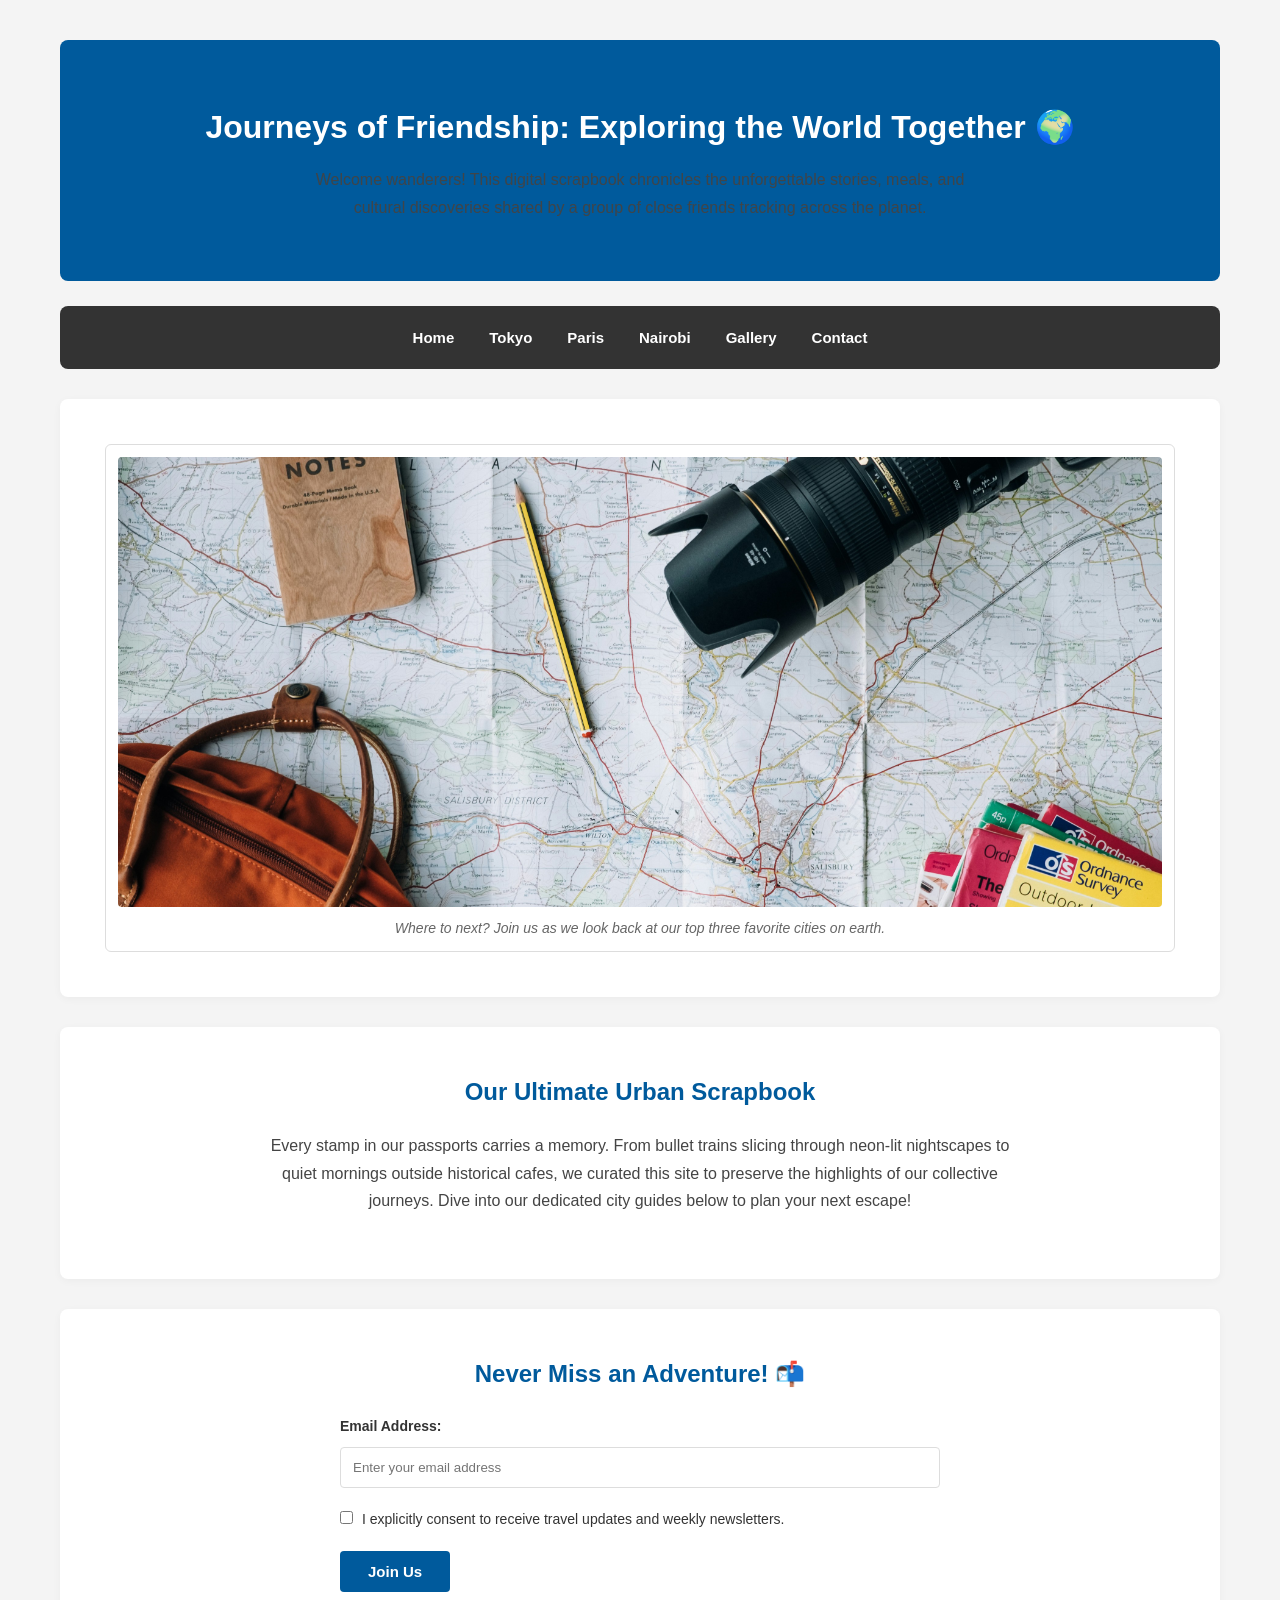
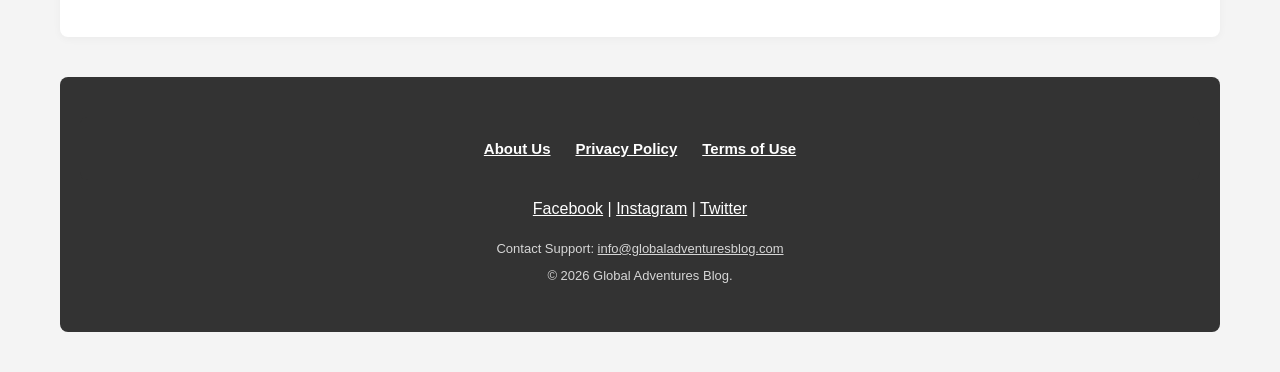
==== index.html @ 6cfa3380 "feat: add homepage layout and bewsletter subscription form (closes #2)" ====
<!DOCTYPE html>
<html lang="en">
<head>
    <!-- Meta tags for document metadata & viewport control -->
    <meta charset="UTF-8">
    <meta name="viewport" content="width=device-width, initial-scale=1.0">
    <title>Global Adventures Blog | Home</title>
    <meta name="description" content="Welcome to Global Adventures Blog! A curated travel log capturing local cuisines, historical walks, and adventures from around the globe.">
    <meta name="keywords" content="travel blog, global adventures, urban guides, world travel diary">
    
    <!-- External stylesheet and favicon linking -->
    <link rel="icon" href="favicon.ico" type="image/x-icon">
    <link rel="stylesheet" href="styles.css">
</head>
<body>

    <!-- MAIN SYSTEM CONTAINER -->
    <div class="blog-container">

        <!-- HEADER SECTION: Title and site subtitle -->
        <header>
            <h1>Journeys of Friendship: Exploring the World Together <span aria-label="world globe">🌍</span></h1>
            <p>Welcome wanderers! This digital scrapbook chronicles the unforgettable stories, meals, and cultural discoveries shared by a group of close friends tracking across the planet.</p>
        </header>

        <!-- NAVIGATION: Links to city guides & main sections -->
        <nav>
            <ul>
                <li><a href="index.html">Home</a></li>
                <li><a href="tokyo.html">Tokyo</a></li>
                <li><a href="paris.html">Paris</a></li>
                <li><a href="nairobi.html">Nairobi</a></li>
                <li><a href="gallery.html">Gallery</a></li>
                <li><a href="contact.html">Contact</a></li>
            </ul>
        </nav>

        <!-- MAIN CONTENT AREA -->
        <main>
            <!-- SECTION 1: Hero Banner Image -->
            <section class="hero-img-container">
                <figure>
                    <img src="assets/images/hero-travel.jpg" alt="Travel documents and map laid out on a table">
                    <figcaption>Where to next? Join us as we look back at our top three favorite cities on earth.</figcaption>
                </figure>
            </section>

            <!-- SECTION 2: Introduction Card -->
            <section>
                <div class="text-center-block">
                    <h2>Our Ultimate Urban Scrapbook</h2>
                    <p>Every stamp in our passports carries a memory. From bullet trains slicing through neon-lit nightscapes to quiet mornings outside historical cafes, we curated this site to preserve the highlights of our collective journeys. Dive into our dedicated city guides below to plan your next escape!</p>
                </div>
            </section>

            <!-- SECTION 3: Newsletter Sign-up Form -->
            <section>
                <div class="text-center-block">
                    <h2>Never Miss an Adventure! <span aria-label="mailbox">📬</span></h2>
                    
                    <form action="#subscribe" method="post">
                        <!-- Email Input -->
                        <label for="sub-email">Email Address:</label>
                        <input type="email" id="sub-email" name="subscriber_email" placeholder="Enter your email address" required>
                        
                        <!-- Explicit Consent Checkbox -->
                        <label style="display: block; margin-bottom: 20px; font-weight: normal;">
                            <input type="checkbox" name="consent" required style="margin-right: 5px; width: auto;">
                            I explicitly consent to receive travel updates and weekly newsletters.
                        </label>
                        
                        <!-- Submit Action -->
                        <button type="submit">Join Us</button>
                    </form>
                </div>
            </section>
        </main>

        <!-- FOOTER SECTION: Secondary navigation & social links -->
        <footer>
            <nav>
                <ul>
                    <li><a href="#">About Us</a></li>
                    <li><a href="#">Privacy Policy</a></li>
                    <li><a href="#">Terms of Use</a></li>
                </ul>
            </nav>

            <div class="social-media" style="margin: 15px 0;">
                <a href="#" aria-label="Follow us on Facebook">Facebook</a> | 
                <a href="#" aria-label="Follow us on Instagram">Instagram</a> | 
                <a href="#" aria-label="Follow us on Twitter">Twitter</a>
            </div>

            <div>
                <p>Contact Support: <a href="mailto:info@globaladventuresblog.com">info@globaladventuresblog.com</a></p>
                <p>&copy; 2026 Global Adventures Blog.</p>
            </div>
        </footer>

    </div>

</body>
</html>
---- styles.css ----
/* ==========================================
   GLOBAL RESET & BASE STYLING
   - Ensures consistent box sizing across browsers
   - Resets default margins and paddings
   ========================================== */
* {
    box-sizing: border-box;
    margin: 0;
    padding: 0;
}

body {
    font-family: 'Arial', sans-serif;
    line-height: 1.7;
    color: #333333;
    background-color: #f4f4f4;
    padding: 40px 0;
}

/* ==========================================
   SYSTEM CANVAS CONTAINER (1200PX MAXIMUM)
   - Centered container providing consistent margins
   ========================================== */
.blog-container {
    max-width: 1200px;
    margin: 0 auto;
    padding: 0 20px;
}

/* ==========================================
   HERO HEADER SECTION
   ========================================== */
header {
    text-align: center;
    padding: 60px 30px;
    background: #005a9c;
    color: #ffffff;
    border-radius: 8px;
    margin-bottom: 25px;
}

header h1 {
    font-size: 32px;
    margin-bottom: 12px;
}

header p {
    font-size: 16px;
    opacity: 0.95;
    max-width: 700px;
    margin: 0 auto;
}

/* ==========================================
   NAVIGATION BAR
   ========================================== */
nav ul {
    list-style: none;
    display: flex;
    justify-content: center;
    gap: 35px;
    background: #333333;
    padding: 18px;
    border-radius: 8px;
    margin-bottom: 30px;
}

nav a {
    color: #ffffff;
    text-decoration: none;
    font-weight: bold;
    font-size: 15px;
    transition: color 0.2s ease;
}

/* Target primary menu links for hover boxed background */
header + nav a:hover,
.blog-container > nav a:hover {
    color: #005a9c;
    background: #ffffff;
    padding: 6px 12px;
    border-radius: 4px;
    margin: -6px -12px;
}

/* ==========================================
   EDITORIAL MAIN & CARDS
   ========================================== */
main {
    display: flex;
    flex-direction: column;
    gap: 30px;
}

section {
    background: #ffffff;
    padding: 45px;
    border-radius: 8px;
    box-shadow: 0 2px 8px rgba(0,0,0,0.04);
}

.text-center-block {
    text-align: center;
    max-width: 750px;
    margin: 0 auto;
}

h2 {
    font-size: 24px;
    color: #005a9c;
    margin-bottom: 20px;
}

p {
    font-size: 16px;
    margin-bottom: 20px;
    color: #444444;
}

/* ==========================================
   PHOTO GALLERY GRID (GALLERY.HTML)
   ========================================== */
#photo-gallery ul {
    list-style: none;
    display: grid;
    grid-template-columns: repeat(3, 1fr);
    gap: 25px;
    margin-top: 25px;
}

#photo-gallery section {
    box-shadow: none;
    padding: 20px 0 40px 0;
    border-bottom: 1px solid #e5e8ef;
}

#photo-gallery section:last-of-type {
    border-bottom: none;
    padding-bottom: 0;
}

figure {
    background: #ffffff;
    padding: 12px;
    border-radius: 6px;
    border: 1px solid #ddd;
    text-align: center;
}

img {
    display: block;
    width: 100%;
    height: 260px;
    object-fit: cover;
    border-radius: 4px;
    margin-bottom: 12px;
}

figcaption {
    font-size: 14px;
    color: #666;
    font-style: italic;
    line-height: 1.4;
}

/* ==========================================
   HERO MEDIA & RESPONSIVE EMBEDS
   ========================================== */
.hero-img-container img {
    height: 450px;
    object-fit: cover;
}

.video-wrapper {
    position: relative;
    padding-bottom: 56.25%;
    height: 0;
    max-width: 800px;
    margin: 25px auto;
}

.video-wrapper iframe {
    position: absolute;
    top: 0;
    left: 0;
    width: 100%;
    height: 100%;
    border: 0;
    border-radius: 6px;
}

/* ==========================================
   FORM SYSTEM (CONTACT & NEWSLETTER)
   ========================================== */
form {
    max-width: 600px;
    margin: 20px auto 0 auto;
    text-align: left;
}

form label {
    display: block;
    font-weight: bold;
    font-size: 14px;
    margin-bottom: 8px;
}

form input[type="text"],
form input[type="email"],
form textarea {
    width: 100%;
    padding: 12px;
    margin-bottom: 20px;
    border: 1px solid #ddd;
    border-radius: 4px;
    font-family: inherit;
}

form button {
    background: #005a9c;
    color: #ffffff;
    border: none;
    padding: 12px 28px;
    font-size: 15px;
    font-weight: bold;
    border-radius: 4px;
    cursor: pointer;
    transition: background 0.2s ease;
}

form button:hover {
    background: #032e4d;
}

/* ==========================================
   FOOTER SECTION
   ========================================== */
footer {
    background: #333333;
    color: #ffffff;
    border-radius: 8px;
    padding: 40px 20px;
    text-align: center;
    margin-top: 40px;
}

footer ul {
    list-style: none;
    display: flex;
    justify-content: center;
    gap: 25px;
    margin-bottom: 15px;
}

footer a {
    color: #ffffff;
    text-decoration: underline;
    transition: color 0.2s ease;
}

footer a:hover {
    color: #0f91ee;
    background: none;
    padding: 0;
    margin: 0;
}

footer p {
    color: #ffffff;
    font-size: 13px;
    opacity: 0.8;
    margin-bottom: 5px;
}
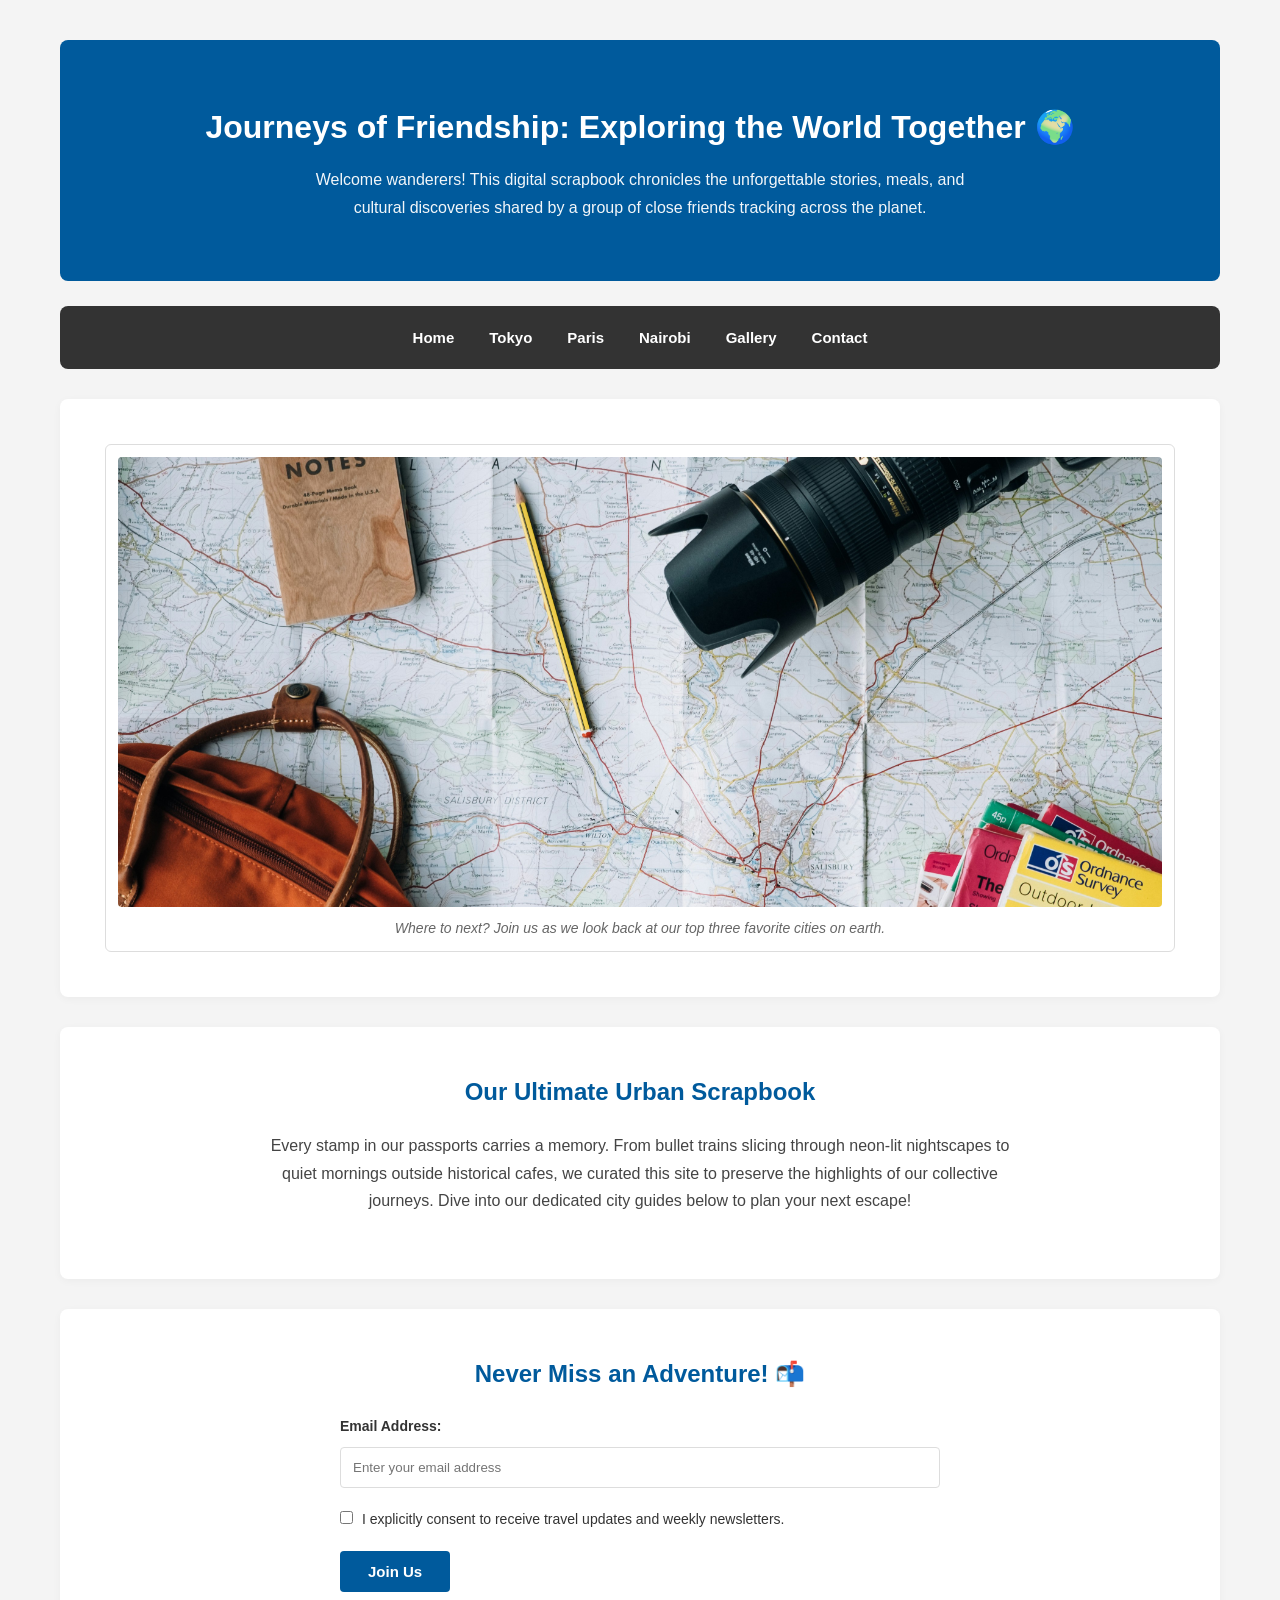
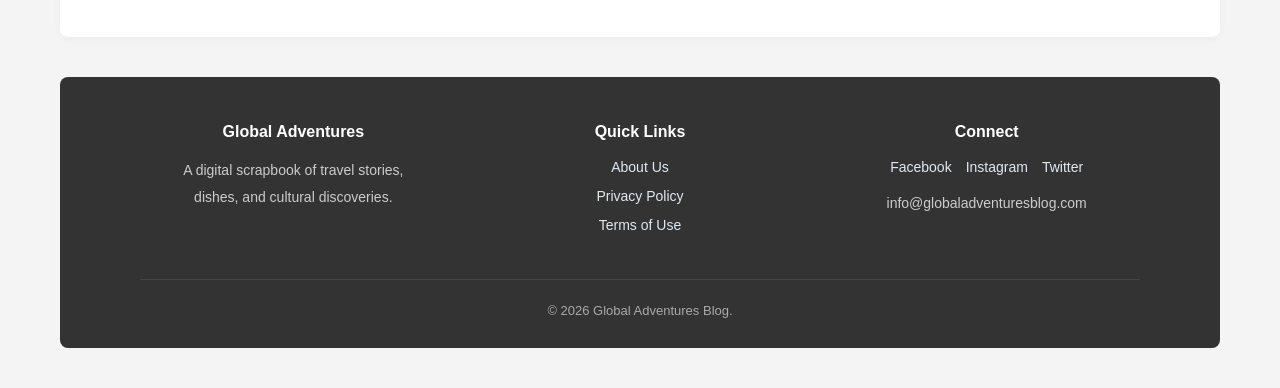
==== commit d4e71f37: "style: implement symmetrical 3-column footer layout across all pages (closes #9)" ====
--- a/index.html
+++ b/index.html
@@ -76,25 +76,44 @@
             </section>
         </main>
 
-        <!-- FOOTER SECTION: Secondary navigation & social links -->
+        <!-- FOOTER SECTION: Secondary navigation & social links 3-COLUMN FOOTER  -->        
         <footer>
-            <nav>
-                <ul>
-                    <li><a href="#">About Us</a></li>
-                    <li><a href="#">Privacy Policy</a></li>
-                    <li><a href="#">Terms of Use</a></li>
-                </ul>
-            </nav>
+            <div class="footer-container">
+                <div class="footer-grid">
+                    <!-- Column 1: Brand -->
+                    <div class="footer-col">
+                        <h4>Global Adventures</h4>
+                        <p>A digital scrapbook of travel stories, dishes, and cultural discoveries.</p>
+                    </div>
 
-            <div class="social-media" style="margin: 15px 0;">
-                <a href="#" aria-label="Follow us on Facebook">Facebook</a> | 
-                <a href="#" aria-label="Follow us on Instagram">Instagram</a> | 
-                <a href="#" aria-label="Follow us on Twitter">Twitter</a>
-            </div>
+                    <!-- Column 2: Quick Links -->
+                    <div class="footer-col">
+                        <h4>Quick Links</h4>
+                        <ul>
+                            <li><a href="#">About Us</a></li>
+                            <li><a href="#">Privacy Policy</a></li>
+                            <li><a href="#">Terms of Use</a></li>
+                        </ul>
+                    </div>
 
-            <div>
-                <p>Contact Support: <a href="mailto:info@globaladventuresblog.com">info@globaladventuresblog.com</a></p>
-                <p>&copy; 2026 Global Adventures Blog.</p>
+                    <!-- Column 3: Social & Contact -->
+                    <div class="footer-col">
+                        <h4>Connect</h4>
+                        <div class="footer-socials">
+                            <a href="#" aria-label="Facebook">Facebook</a>
+                            <a href="#" aria-label="Instagram">Instagram</a>
+                            <a href="#" aria-label="Twitter">Twitter</a>
+                        </div>
+                        <p class="footer-email">
+                            <a href="mailto:info@globaladventuresblog.com">info@globaladventuresblog.com</a>
+                        </p>
+                    </div>
+                </div>
+
+                <!-- Centered Copyright -->
+                <div class="footer-bottom">
+                    <p>&copy; 2026 Global Adventures Blog.</p>
+                </div>
             </div>
         </footer>
 
--- a/styles.css
+++ b/styles.css
@@ -42,10 +42,12 @@
 header h1 {
     font-size: 32px;
     margin-bottom: 12px;
+    color: #ffffff; /* Explicitly set heading to crisp white */
 }
 
 header p {
     font-size: 16px;
+    color: #ffffff; /* FIXED: Changed from dark text to pure white for 100% visibility */
     opacity: 0.95;
     max-width: 700px;
     margin: 0 auto;
@@ -233,41 +235,127 @@
 }
 
 /* ==========================================
-   FOOTER SECTION
+   FOOTER SECTION 3-COLUMN FOOTER
    ========================================== */
 footer {
     background: #333333;
     color: #ffffff;
+    padding: 45px 30px 25px 30px;
     border-radius: 8px;
-    padding: 40px 20px;
-    text-align: center;
     margin-top: 40px;
-}
-
-footer ul {
+    width: 100%;
+}
+
+/* Outer Container */
+.footer-container {
+    max-width: 1000px;
+    margin: 0 auto;
+}
+
+/* Grid Layout with Equal Tracks & Uniform Gaps */
+.footer-grid {
+    display: grid;
+    grid-template-columns: repeat(3, 1fr);
+    gap: 40px;
+    align-items: start;
+    text-align: center;
+    margin-bottom: 35px;
+}
+
+/* 1. Standardize Headings */
+.footer-col h4 {
+    font-size: 16px;
+    font-weight: 600;
+    color: #ffffff;
+    margin: 0 0 16px 0; /* Fixed 16px bottom gap to start line 1 together */
+    line-height: 1.2;
+}
+
+/* 2. Absolute Baseline Reset for First Children */
+.footer-col > p,
+.footer-col > ul,
+.footer-col > .footer-socials {
+    margin-top: 0;
+    padding-top: 0;
+}
+
+/* Column 1: Paragraph */
+.footer-col p {
+    font-size: 14px;
+    color: #cccccc;
+    line-height: 1.9; /* Increased line spacing so wrapped lines don't feel squished */
+    margin-bottom: 0;
+    max-width: 260px; /* Constrains line length so it breaks into balanced lines */
+    margin-left: auto;
+    margin-right: auto;
+}
+
+/* Column 2: Quick Links List */
+.footer-col ul {
     list-style: none;
+    padding-left: 0;
+    margin-bottom: 0;
+}
+
+.footer-col ul li {
+    font-size: 14px;
+    line-height: 1.5; /* Matches Column 1 paragraph line-height exactly */
+    margin-bottom: 8px;
+}
+
+/* Base Links & Hovers */
+footer a {
+    color: #e2e8f0;
+    text-decoration: none;
+    font-size: 14px;
+    transition: color 0.2s ease-in-out;
+}
+
+footer a:hover,
+footer a:focus {
+    color: #38bdf8;
+    text-decoration: underline;
+    text-underline-offset: 3px;
+}
+
+/* Column 3: Social Links Layout */
+.footer-socials {
     display: flex;
     justify-content: center;
-    gap: 25px;
-    margin-bottom: 15px;
-}
-
-footer a {
-    color: #ffffff;
-    text-decoration: underline;
-    transition: color 0.2s ease;
-}
-
-footer a:hover {
-    color: #0f91ee;
-    background: none;
-    padding: 0;
+    gap: 14px;
+    margin-bottom: 12px;
+}
+
+.footer-socials a {
+    line-height: 1.5; /* Forces social link text to match Column 1 and 2 heights */
+}
+
+.footer-col .footer-email {
+    font-size: 13px;
+    margin-top: 10px;
+}
+
+.footer-email a {
+    color: #cccccc;
+}
+
+/* Bottom Copyright Bar */
+.footer-bottom {
+    border-top: 1px solid #444444;
+    padding-top: 20px;
+    text-align: center;
+}
+
+.footer-bottom p {
+    font-size: 13px;
+    color: #aaaaaa;
     margin: 0;
 }
 
-footer p {
-    color: #ffffff;
-    font-size: 13px;
-    opacity: 0.8;
-    margin-bottom: 5px;
+/* Responsive View for Mobile */
+@media (max-width: 768px) {
+    .footer-grid {
+        grid-template-columns: 1fr;
+        gap: 30px;
+    }
 }
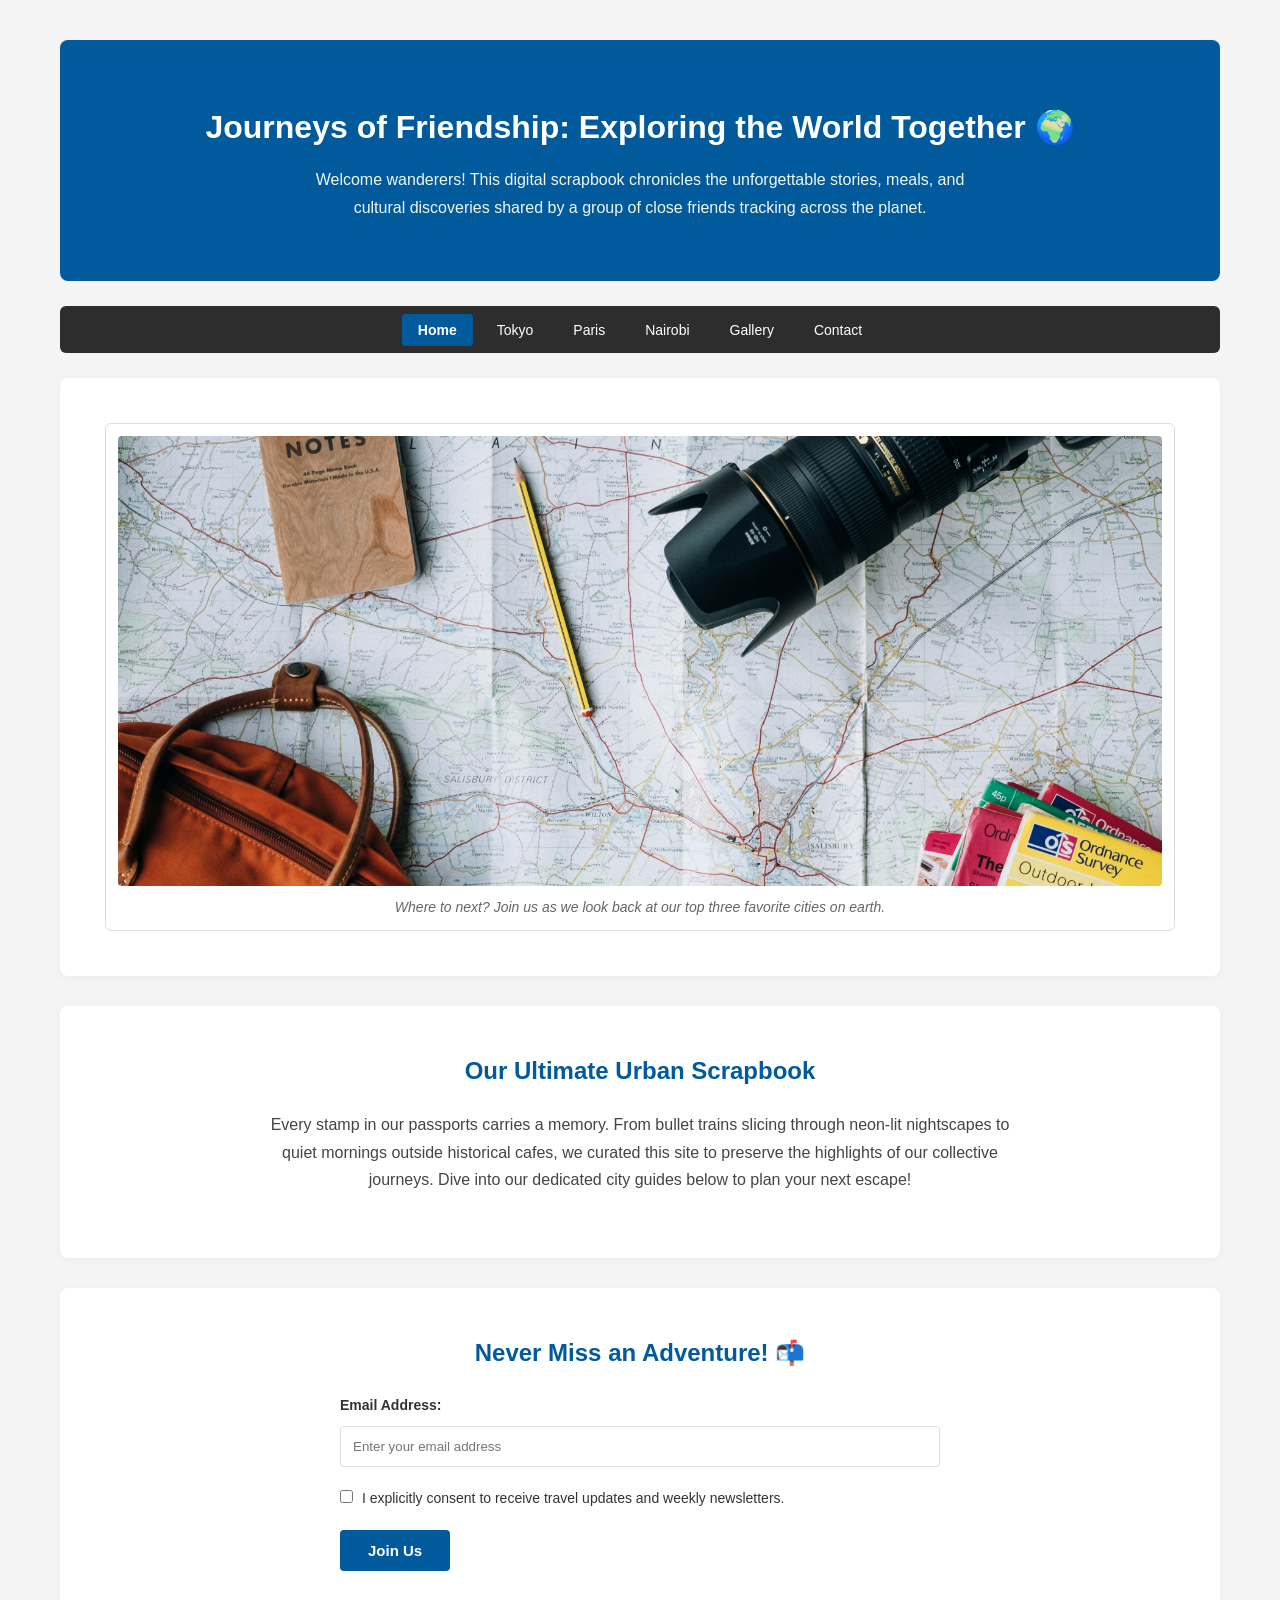
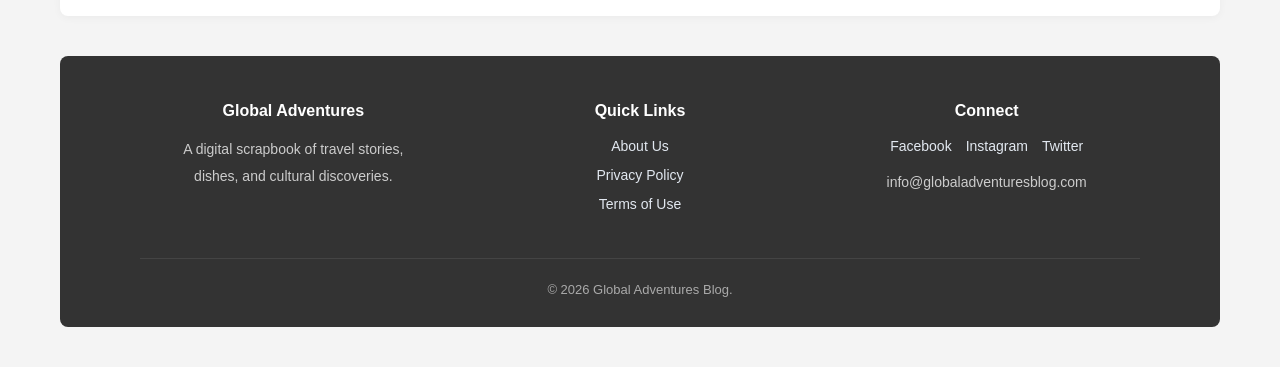
==== commit 2188c18d: "feat: add active navigation state styling across all pages (closes #10)" ====
--- a/index.html
+++ b/index.html
@@ -26,7 +26,7 @@
         <!-- NAVIGATION: Links to city guides & main sections -->
         <nav>
             <ul>
-                <li><a href="index.html">Home</a></li>
+                <li><a href="index.html" class="active">Home</a></li>
                 <li><a href="tokyo.html">Tokyo</a></li>
                 <li><a href="paris.html">Paris</a></li>
                 <li><a href="nairobi.html">Nairobi</a></li>
--- a/styles.css
+++ b/styles.css
@@ -54,35 +54,48 @@
 }
 
 /* ==========================================
-   NAVIGATION BAR
-   ========================================== */
+   NAVIGATION & ACTIVE STATES
+   ========================================== */
+
+nav {
+    background-color: #2d2d2d; /* Retains your dark top navigation bar background */
+    padding: 10px 0;
+    margin-bottom: 25px;
+    border-radius: 6px;
+}
+
 nav ul {
     list-style: none;
+    padding: 0;
+    margin: 0;
     display: flex;
     justify-content: center;
-    gap: 35px;
-    background: #333333;
-    padding: 18px;
-    border-radius: 8px;
-    margin-bottom: 30px;
+    gap: 8px;
+    flex-wrap: wrap;
 }
 
 nav a {
     color: #ffffff;
     text-decoration: none;
-    font-weight: bold;
-    font-size: 15px;
-    transition: color 0.2s ease;
-}
-
-/* Target primary menu links for hover boxed background */
-header + nav a:hover,
-.blog-container > nav a:hover {
-    color: #005a9c;
-    background: #ffffff;
-    padding: 6px 12px;
+    padding: 8px 16px;
     border-radius: 4px;
-    margin: -6px -12px;
+    font-size: 14px;
+    font-weight: 500;
+    transition: background-color 0.2s ease-in-out, color 0.2s ease-in-out;
+}
+
+/* Hover & Focus state for standard (non-active) links */
+nav a:hover,
+nav a:focus {
+    color: #38bdf8; /* High-contrast sky blue accent */
+    background-color: rgba(255, 255, 255, 0.1);
+}
+
+/* Active Page Indicator (Matches current active page) */
+nav a.active {
+    background-color: #005a9c; /* Brand primary blue background badge */
+    color: #ffffff;
+    font-weight: 600;
 }
 
 /* ==========================================
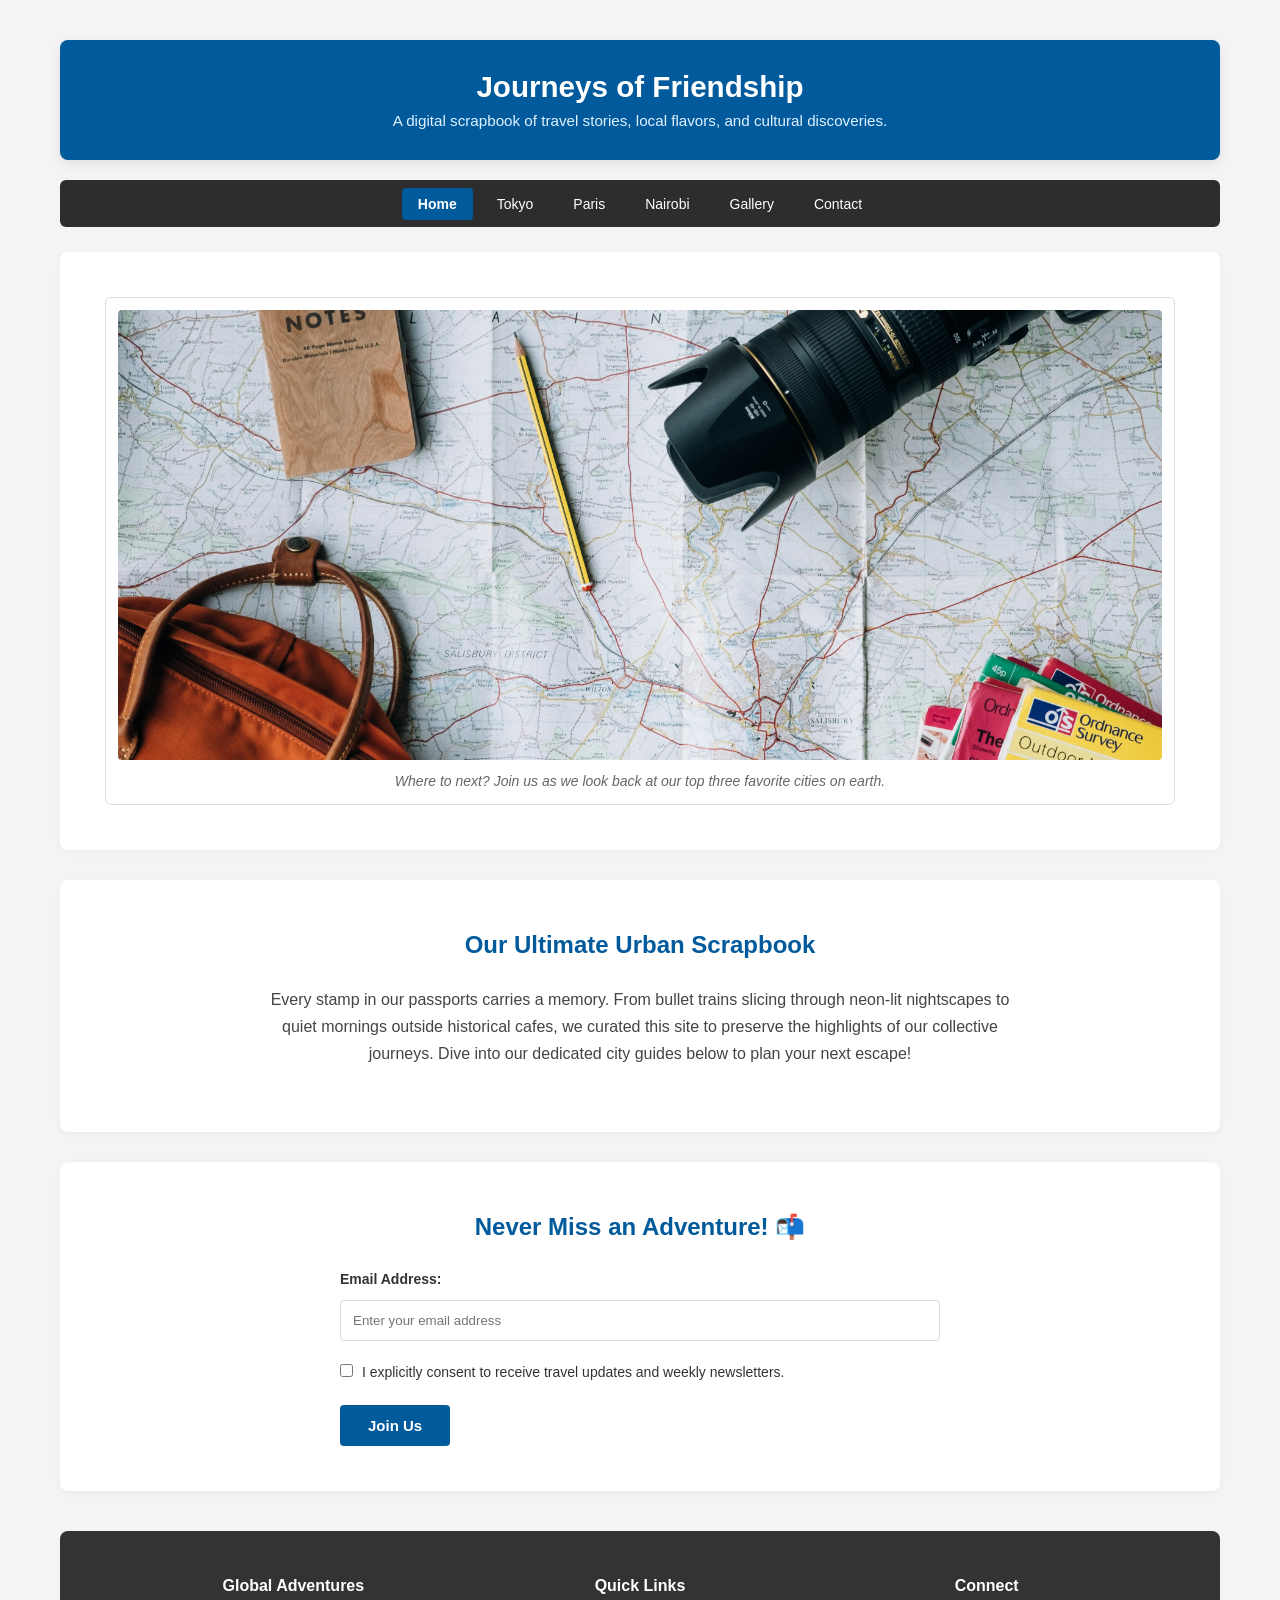
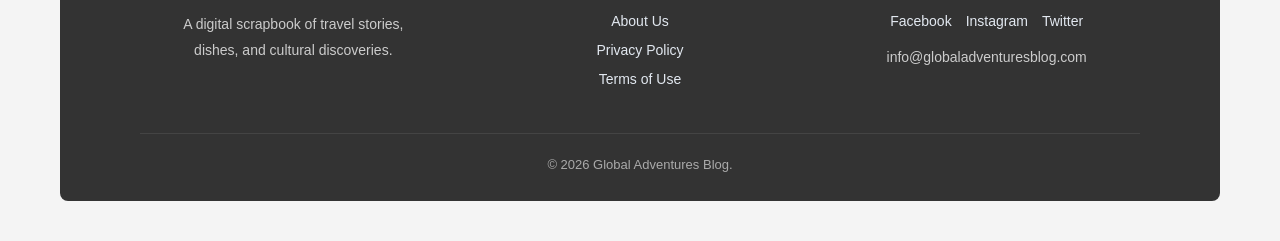
==== commit ab261179: "refactor: streamline header banners and copy across all pages (closes #11)" ====
--- a/index.html
+++ b/index.html
@@ -19,8 +19,8 @@
 
         <!-- HEADER SECTION: Title and site subtitle -->
         <header>
-            <h1>Journeys of Friendship: Exploring the World Together <span aria-label="world globe">🌍</span></h1>
-            <p>Welcome wanderers! This digital scrapbook chronicles the unforgettable stories, meals, and cultural discoveries shared by a group of close friends tracking across the planet.</p>
+            <h1>Journeys of Friendship</h1>
+            <p>A digital scrapbook of travel stories, local flavors, and cultural discoveries.</p>
         </header>
 
         <!-- NAVIGATION: Links to city guides & main sections -->
--- a/styles.css
+++ b/styles.css
@@ -28,29 +28,39 @@
 }
 
 /* ==========================================
-   HERO HEADER SECTION
-   ========================================== */
+   HEADER SECTION (UNIFORM SIZING)
+   ========================================== */
+
 header {
-    text-align: center;
-    padding: 60px 30px;
-    background: #005a9c;
-    color: #ffffff;
+    background-color: #005a9c;
+    color: #ffffff;
+    text-align: center;
+    padding: 24px 20px;
     border-radius: 8px;
-    margin-bottom: 25px;
+    margin-bottom: 20px;
+    box-shadow: 0 4px 12px rgba(0, 0, 0, 0.08);
+    
+    /* Lock uniform height across all pages */
+    min-height: 120px;
+    display: flex;
+    flex-direction: column;
+    justify-content: center;
+    align-items: center;
 }
 
 header h1 {
-    font-size: 32px;
-    margin-bottom: 12px;
-    color: #ffffff; /* Explicitly set heading to crisp white */
+    font-size: 1.85rem;
+    font-weight: 700;
+    margin: 0 0 6px 0;
+    line-height: 1.2;
 }
 
 header p {
-    font-size: 16px;
-    color: #ffffff; /* FIXED: Changed from dark text to pure white for 100% visibility */
-    opacity: 0.95;
-    max-width: 700px;
-    margin: 0 auto;
+    font-size: 0.95rem;
+    color: #e0f2fe;
+    margin: 0;
+    max-width: 580px;
+    line-height: 1.4;
 }
 
 /* ==========================================
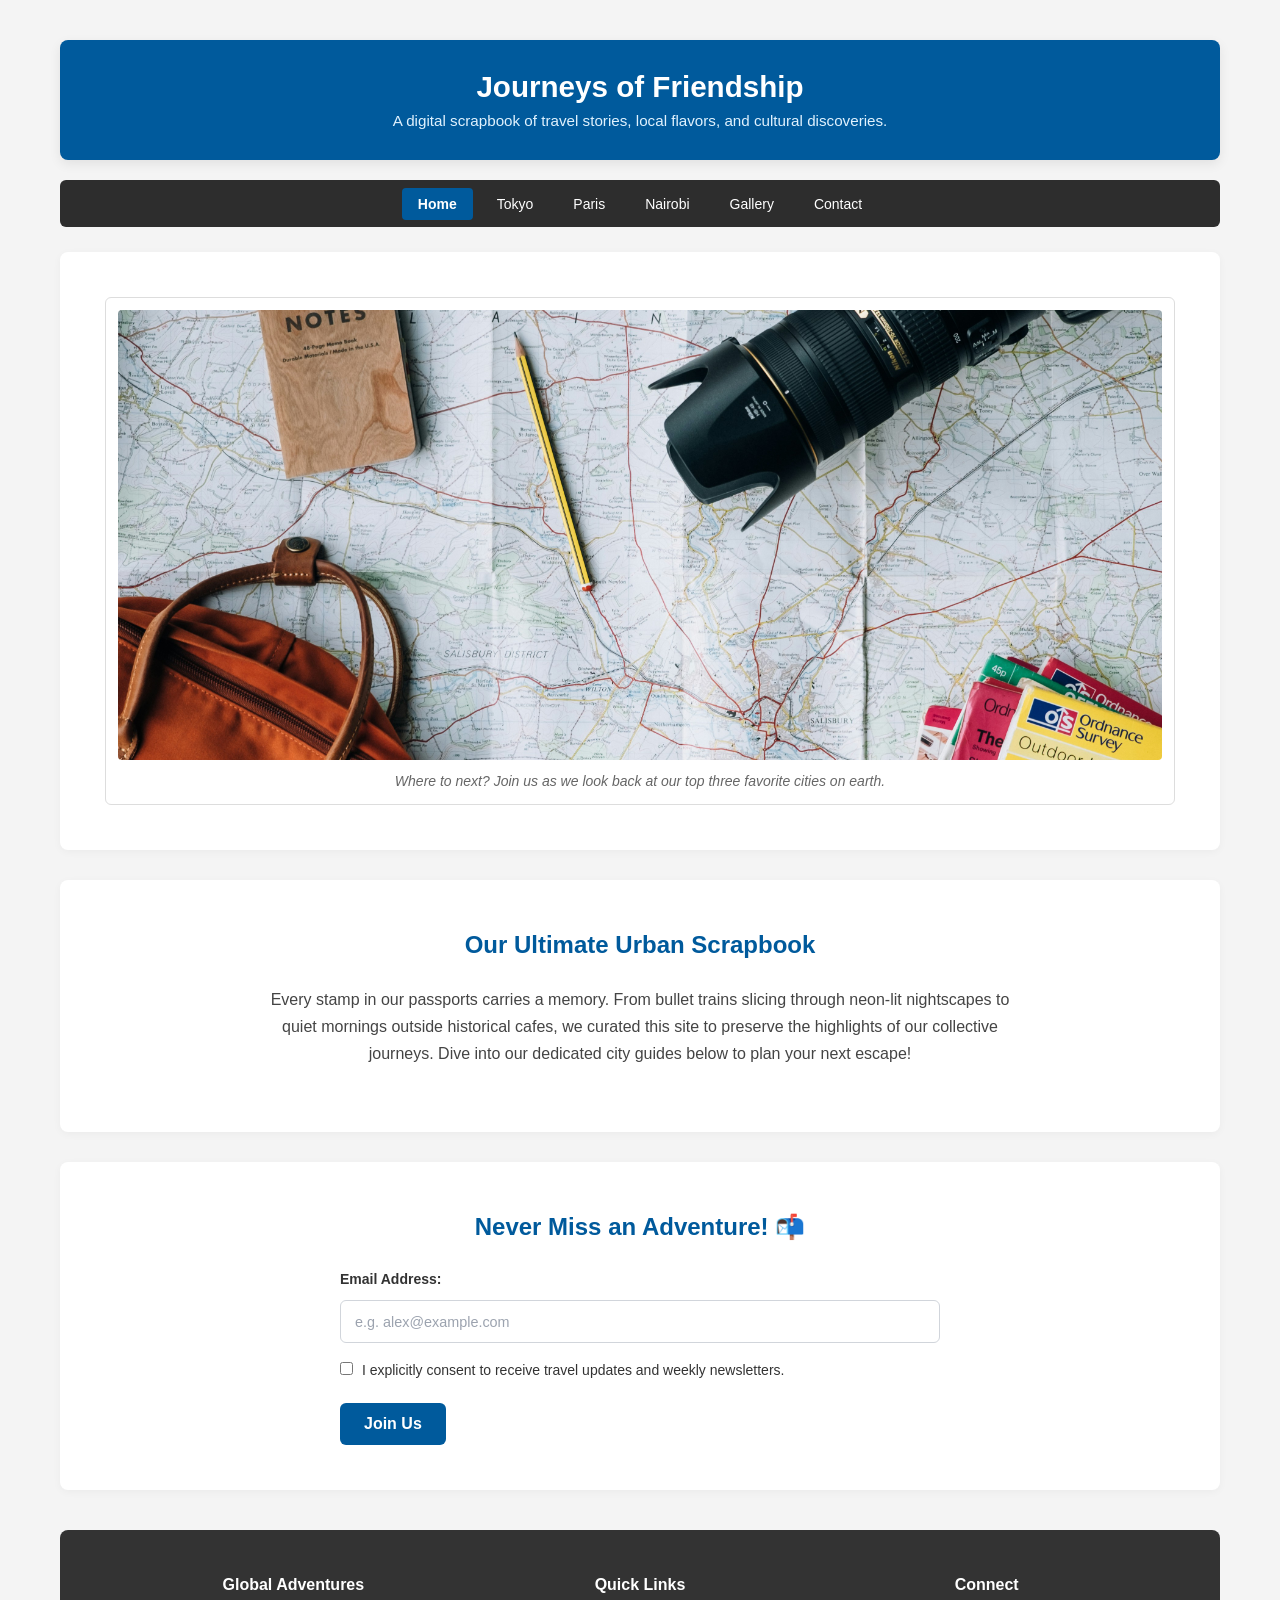
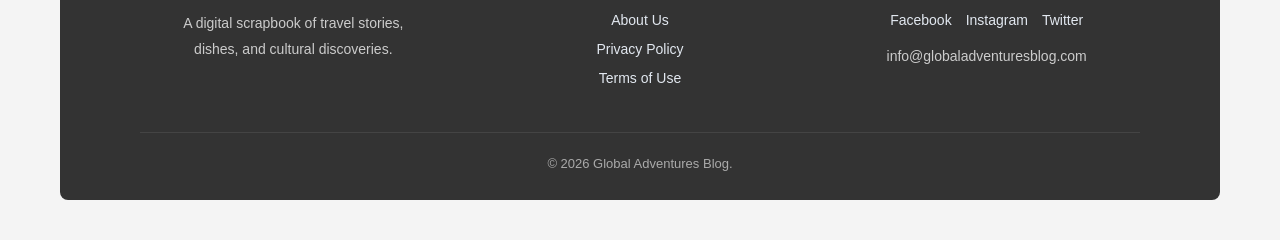
==== commit 342ebff9: "ux: add descriptive placeholder attributes to form fields (closes #13)" ====
--- a/index.html
+++ b/index.html
@@ -61,7 +61,7 @@
                     <form action="#subscribe" method="post">
                         <!-- Email Input -->
                         <label for="sub-email">Email Address:</label>
-                        <input type="email" id="sub-email" name="subscriber_email" placeholder="Enter your email address" required>
+                        <input type="email" id="sub-email" name="subscriber_email" placeholder="e.g. alex@example.com" required>
                         
                         <!-- Explicit Consent Checkbox -->
                         <label style="display: block; margin-bottom: 20px; font-weight: normal;">
--- a/styles.css
+++ b/styles.css
@@ -230,31 +230,70 @@
     margin-bottom: 8px;
 }
 
+/* Base Input & Textarea Styles */
 form input[type="text"],
 form input[type="email"],
 form textarea {
     width: 100%;
-    padding: 12px;
-    margin-bottom: 20px;
-    border: 1px solid #ddd;
-    border-radius: 4px;
+    padding: 12px 14px;
+    margin-bottom: 16px;
+    border: 1px solid #d1d5db;
+    border-radius: 6px;
     font-family: inherit;
-}
-
-form button {
-    background: #005a9c;
-    color: #ffffff;
+    font-size: 0.95rem;
+    color: #1f2937;
+    background-color: #ffffff;
+    box-sizing: border-box;
+    transition: border-color 0.2s ease, box-shadow 0.2s ease;
+}
+
+/* Input Focus Ring (High contrast & accessible) */
+form input[type="text"]:focus,
+form input[type="email"]:focus,
+form textarea:focus {
+    outline: none;
+    border-color: #005a9c;
+    box-shadow: 0 0 0 3px rgba(56, 189, 248, 0.35); /* Soft sky blue halo */
+}
+
+/* Placeholder Text Styling */
+form input::placeholder,
+form textarea::placeholder {
+    color: #9ca3af; /* Soft slate gray */
+    opacity: 1; /* Firefox default fix */
+    font-size: 0.9rem;
+}
+
+/* Base Submit Button */
+form button[type="submit"] {
+    display: inline-block;
+    background-color: #005a9c;
+    color: #ffffff;
+    font-size: 1rem;
+    font-weight: 600;
+    padding: 12px 24px;
     border: none;
-    padding: 12px 28px;
-    font-size: 15px;
-    font-weight: bold;
-    border-radius: 4px;
+    border-radius: 6px;
     cursor: pointer;
-    transition: background 0.2s ease;
-}
-
-form button:hover {
-    background: #032e4d;
+    transition: background-color 0.2s ease, transform 0.1s ease, box-shadow 0.2s ease;
+}
+
+/* Button Hover State */
+form button[type="submit"]:hover {
+    background-color: #004070; /* Deeper shade of blue */
+    box-shadow: 0 4px 10px rgba(0, 90, 156, 0.25);
+}
+
+/* Button Focus State (Keyboard Navigation) */
+form button[type="submit"]:focus {
+    outline: none;
+    box-shadow: 0 0 0 3px rgba(56, 189, 248, 0.5);
+}
+
+/* Button Click/Active State */
+form button[type="submit"]:active {
+    transform: translateY(1px); /* Slight press down effect */
+    box-shadow: 0 2px 4px rgba(0, 0, 0, 0.15);
 }
 
 /* ==========================================
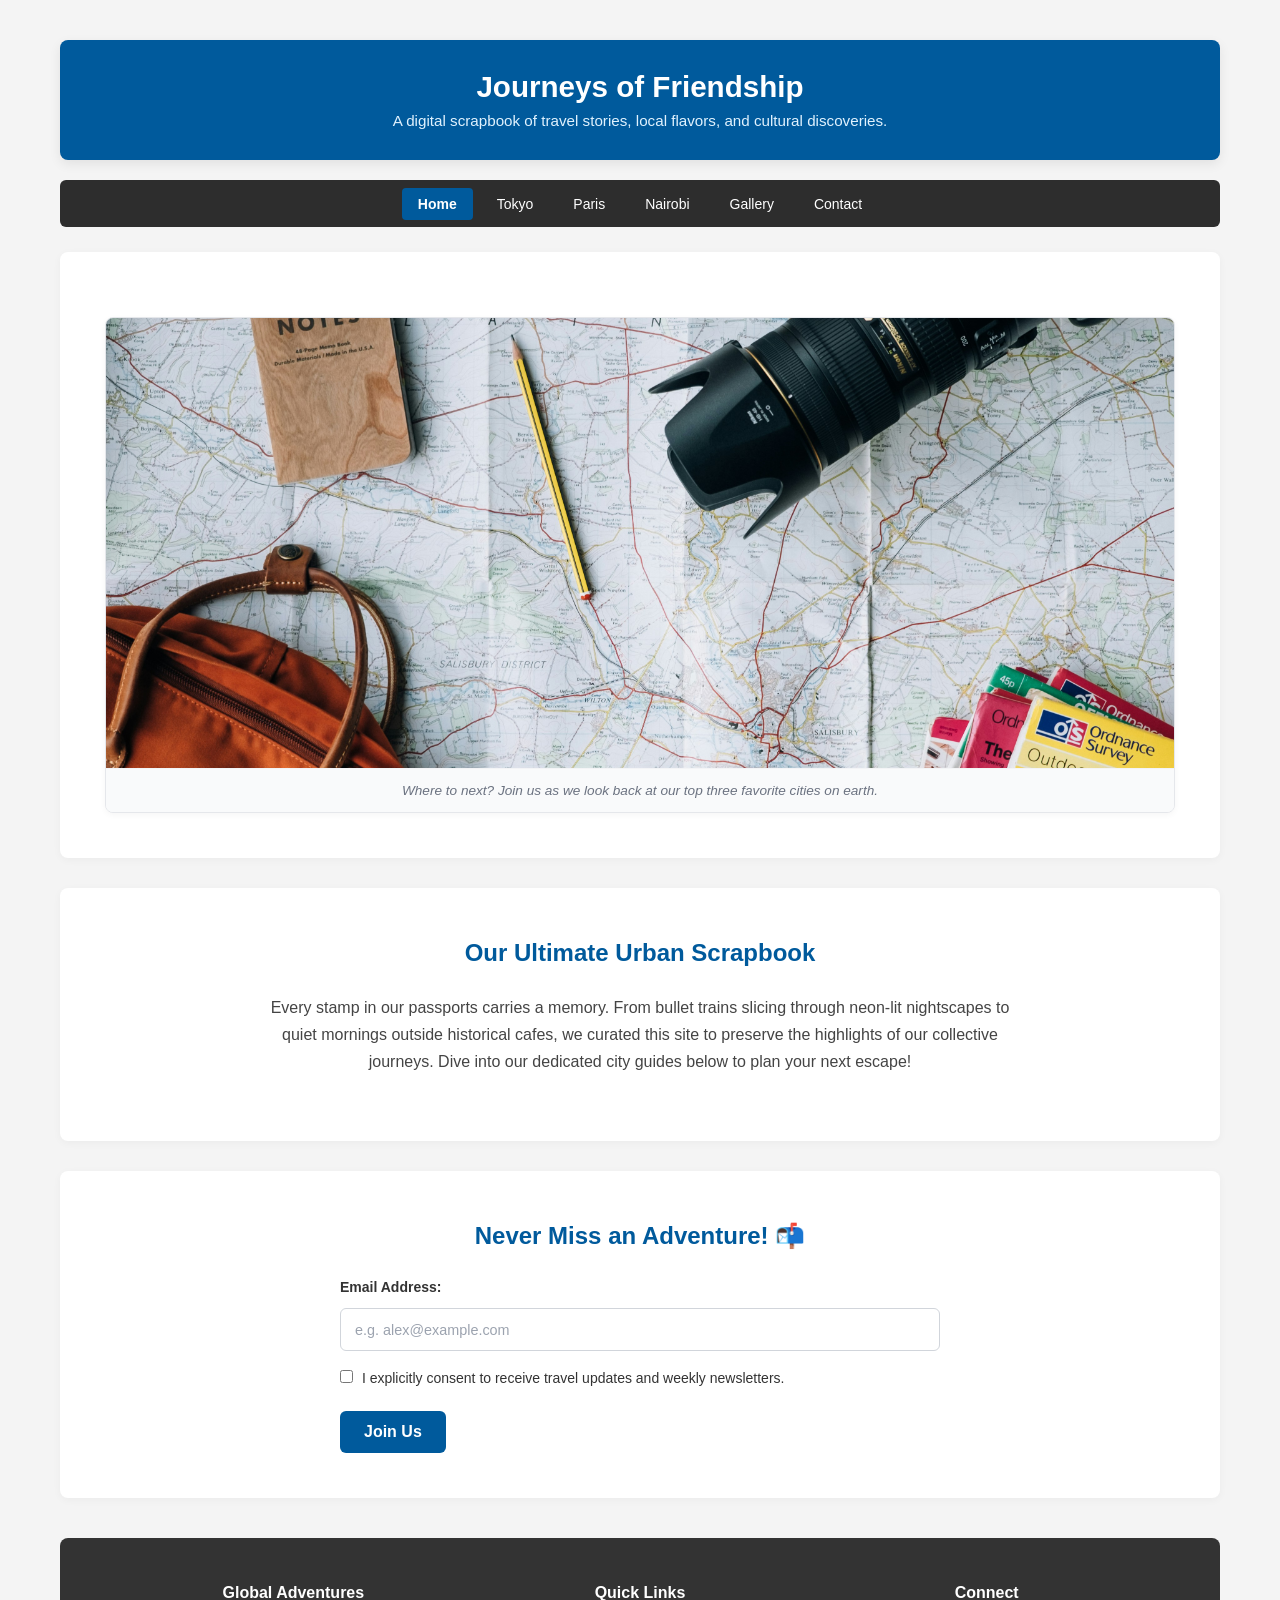
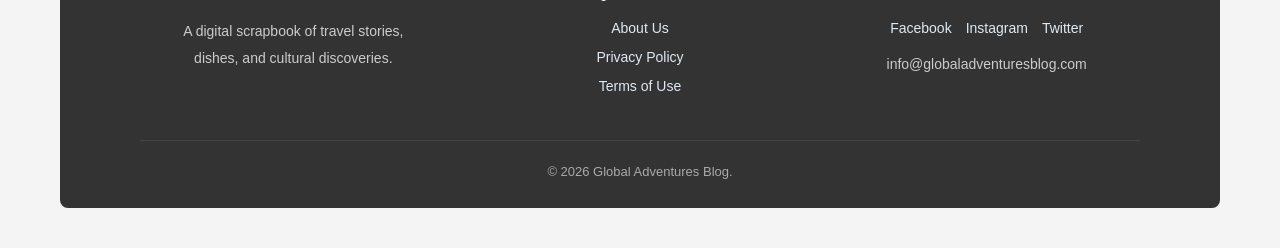
==== commit b1d20732: "fix: constrain homepage hero image to compact landscape height on mobile (fixes #17)" ====
--- a/index.html
+++ b/index.html
@@ -40,7 +40,7 @@
             <!-- SECTION 1: Hero Banner Image -->
             <section class="hero-img-container">
                 <figure>
-                    <img src="assets/images/hero-travel.jpg" alt="Travel documents and map laid out on a table">
+                    <img src="assets/images/hero-travel.jpg" alt="Travel documents and map laid out on a table" class="hero-img">
                     <figcaption>Where to next? Join us as we look back at our top three favorite cities on earth.</figcaption>
                 </figure>
             </section>
--- a/styles.css
+++ b/styles.css
@@ -143,49 +143,65 @@
 }
 
 /* ==========================================
-   PHOTO GALLERY GRID (GALLERY.HTML)
-   ========================================== */
-#photo-gallery ul {
-    list-style: none;
+   GLOBAL FEATURE & HERO IMAGES (ALL PAGES)
+   ========================================== */
+
+/* Outer Figure Card Container */
+figure {
+    margin: 20px 0 0 0;
+    padding: 0;
+    background-color: #ffffff;
+    border: 1px solid #e5e7eb;
+    border-radius: 8px;
+    overflow: hidden;
+    box-shadow: 0 2px 6px rgba(0, 0, 0, 0.04);
+}
+
+/* Feature Images (index.html, tokyo.html, paris.html, nairobi.html) */
+figure > img {
+    width: 100%;
+    height: 320px;          /* Uniform, comfortable height for main hero photos */
+    object-fit: cover;      /* Crops gracefully without stretching or squishing */
+    display: block;
+}
+
+/* Captions across all images */
+figcaption {
+    padding: 10px 14px;
+    font-size: 0.85rem;
+    color: #6b7280;
+    text-align: center;
+    font-style: italic;
+    background-color: #f9fafb;
+    border-top: 1px solid #f3f4f6;
+}
+
+/* ==========================================
+   GALLERY GRID THUMBNAILS (GALLERY.HTML ONLY)
+   ========================================== */
+
+.gallery-grid {
     display: grid;
-    grid-template-columns: repeat(3, 1fr);
-    gap: 25px;
-    margin-top: 25px;
-}
-
-#photo-gallery section {
-    box-shadow: none;
-    padding: 20px 0 40px 0;
-    border-bottom: 1px solid #e5e8ef;
-}
-
-#photo-gallery section:last-of-type {
-    border-bottom: none;
-    padding-bottom: 0;
-}
-
-figure {
-    background: #ffffff;
-    padding: 12px;
-    border-radius: 6px;
-    border: 1px solid #ddd;
-    text-align: center;
-}
-
-img {
-    display: block;
-    width: 100%;
-    height: 260px;
+    grid-template-columns: repeat(auto-fit, minmax(260px, 1fr));
+    gap: 20px;
+    margin-top: 16px;
+}
+
+/* Override figure height for smaller grid thumbnails */
+.gallery-grid figure > img {
+    height: 200px; /* Slightly shorter height for gallery cards */
     object-fit: cover;
-    border-radius: 4px;
-    margin-bottom: 12px;
-}
-
-figcaption {
-    font-size: 14px;
-    color: #666;
-    font-style: italic;
-    line-height: 1.4;
+}
+
+/* Mobile Responsiveness for Images */
+@media (max-width: 768px) {
+    figure > img {
+        height: 220px; /* Scales down hero images comfortably on phone screens */
+    }
+    
+    .gallery-grid figure > img {
+        height: 180px;
+    }
 }
 
 /* ==========================================
@@ -420,4 +436,96 @@
         grid-template-columns: 1fr;
         gap: 30px;
     }
+}
+
+/* ==========================================
+   RESPONSIVE MEDIA QUERIES
+   ========================================== */
+
+/* Tablet & Mobile Devices (768px and below) */
+@media (max-width: 768px) {
+    /* Container Padding */
+    .blog-container {
+        padding: 0 12px;
+        margin: 16px auto;
+    }
+
+    /* Compact Header Banner */
+    header {
+        padding: 20px 16px;
+        min-height: auto;
+    }
+
+    header h1 {
+        font-size: 1.5rem;
+    }
+
+    header p {
+        font-size: 0.875rem;
+    }
+
+    /* Navigation Wraps & Tappable Touch Targets */
+    nav ul {
+        gap: 6px;
+    }
+
+    nav a {
+        padding: 8px 12px;
+        font-size: 13px;
+    }
+
+    /* Section Cards - Reduced Padding for Mobile Screens */
+    main section {
+        padding: 20px 16px;
+        margin-bottom: 16px;
+        border-radius: 8px;
+    }
+
+    main section h2 {
+        font-size: 1.3rem;
+    }
+
+    /* Gallery Grid: Force Single Column on Mobile */
+    .gallery-grid {
+        grid-template-columns: 1fr;
+        gap: 16px;
+    }
+
+    /* Form Fields & Buttons Full Width */
+    form button[type="submit"] {
+        width: 100%;
+        text-align: center;
+    }
+}
+
+/* Extra Small Mobile Devices (480px and below) */
+@media (max-width: 480px) {
+    header h1 {
+        font-size: 1.35rem;
+    }
+
+    nav a {
+        display: block;
+        width: 100%;
+        text-align: center;
+    }
+}
+
+/* ==========================================
+   TARGETED MOBILE HERO HEIGHT (INDEX.HTML)
+   ========================================== */
+
+@media (max-width: 768px) {
+    /* Slim Landscape Banner for Homepage Hero */
+    figure img.hero-img {
+        height: 180px;          /* Compact landscape height */
+        object-fit: cover;      /* Crisp banner crop */
+        object-position: center; /* Centers the camera and pencil focal point */
+    }
+
+    /* Keep standard city hero images uniform */
+    figure > img {
+        height: 160px;
+        object-fit: cover;
+    }
 }
